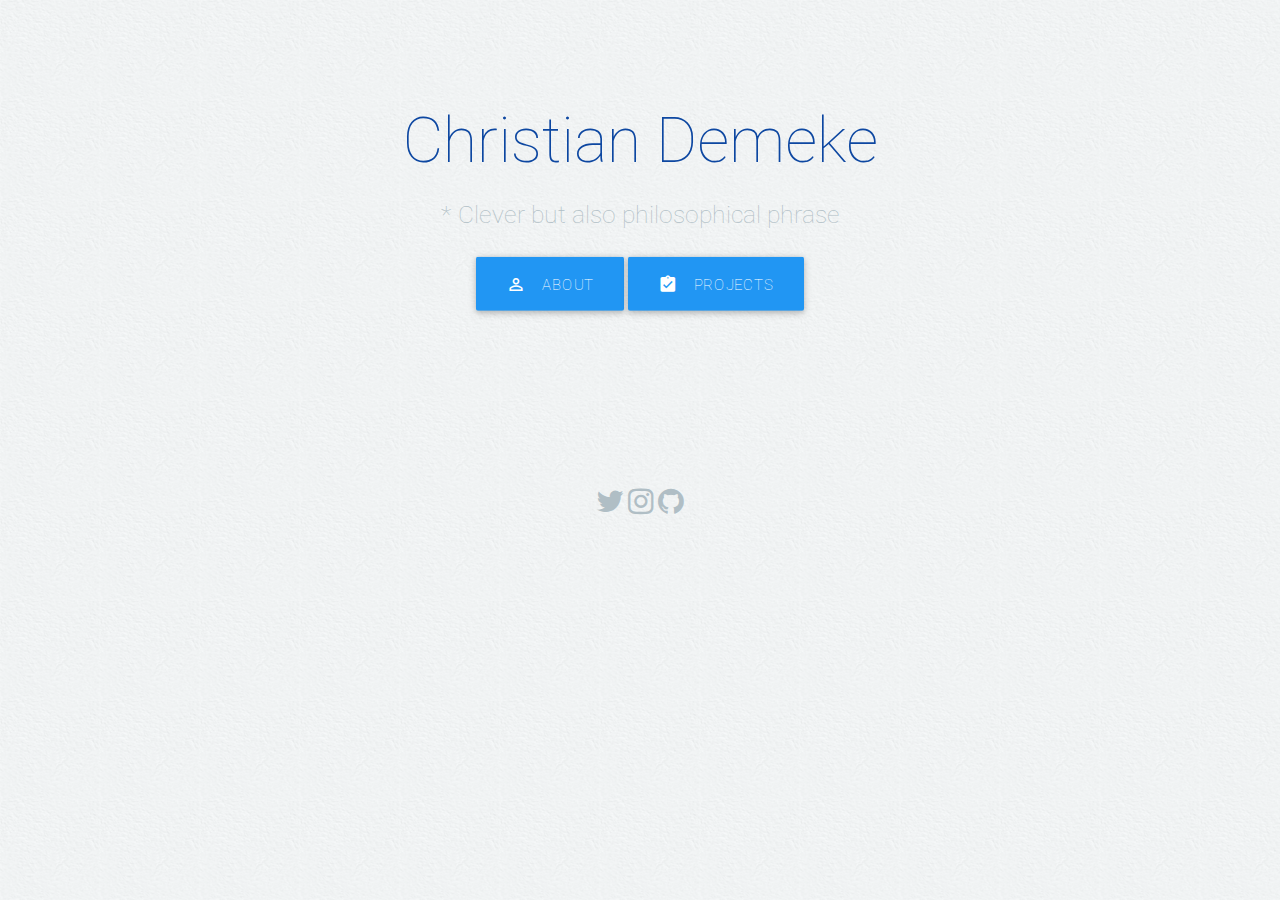
==== resume/index.html @ 6a98872e "resume template" ====
<html>
    <head>
      <!--Import materialize.css-->
      <link type="text/css" rel="stylesheet" href="sass/materialize.css"  media="screen,projection"/>
      <link href="//maxcdn.bootstrapcdn.com/font-awesome/4.2.0/css/font-awesome.min.css" rel="stylesheet">
    </head>
    
    <body>
        <div class="container">
          <div class="section" id="header">
            <div class="container">
              <div class="row">
                <div class="col s12 center">
                  <h1 class="header blue-text darken-4">Christian Demeke</h1>
                  <h5 class="blue-grey-text lighten-3">* Clever but also philosophical phrase</h5>
                  </div>
                <div class="col s12 center">
                  <!--
                  <img class="avatar" src="http://drgeraldstein.files.wordpress.com/2013/03/smiling-baby.jpg" width="240px" height="240px" alt="" />
                  -->
                </div>
                <div class="row"></div>
                <div class="col s12 center">
                  <a id="wrap" value="about" class="buttons waves-effect waves-light btn-large"><i class="mdi-social-person-outline"></i>About</a>
                  <a id="wrap" value="project" class="buttons waves-effect waves-light btn-large"><i class="mdi-action-assignment-turned-in"></i>Projects</a>
                </div>
                
              </div>
            </div>
          </div>
          <div class="details">
            <div class="about wrap">
                  <div class="content">
                    <h4 class="blue-text darken-4">Greetings</h2>
                     <p class="blue-grey-text lighten-1">
                        I currently work <a class="orange-text darken-3" href="http://www.google.com" target="blank">Google</a> as an Account Strategist.
                        <br><br>
                        I excel in fast-paced, team oriented work environments and thrive on hitting deadlines; always looking for the next challenge but never looking past the task at hand until my customer is completely satisfied.                    
                    </p>
                  </div>
            </div>
            <div class="project wrap">
              <div class="content">
                    <h4 class="blue-text darken-4">Projects</h2>
                     <p class="blue-grey-text lighten-1">
                        I currently work <a class="orange-text darken-3" href="http://www.google.com" target="blank">Google</a> as an Account Strategist.
                        <br><br>
                        I excel in fast-paced, team oriented work environments and thrive on hitting deadlines; always looking for the next challenge but never looking past the task at hand until my customer is completely satisfied.                    
                    </p>
                  </div>
            </div>
          <div class="col s12 center blue-text darken-4">
           <p class="">
             <a class="blue-grey-text lighten-3" target="_blank" href="http://twitter.com/chrisdemeke"><i class="fa fa-twitter fa-2x"></i></a>
             <a class="blue-grey-text lighten-3" target="_blank" href="http://instagram.com/chrisdemeke"><i class="fa fa-instagram fa-2x"></i></a>
             <a class="blue-grey-text lighten-3" target="_blank" href="https://github.com/cdemeke"><i class="fa fa-github fa-2x"></i></a>
           </p>
          </div>
        </div>
      <!--Import jQuery before materialize.js-->
      <script type="text/javascript" src="https://code.jquery.com/jquery-2.1.1.min.js"></script>
      <script type="text/javascript" src="js/materialize.min.js"></script>
      <script src="//ajax.googleapis.com/ajax/libs/jquery/1.11.0/jquery.min.js"></script>
      <script src="js/custom.js"></script>

    </body>
  </html>
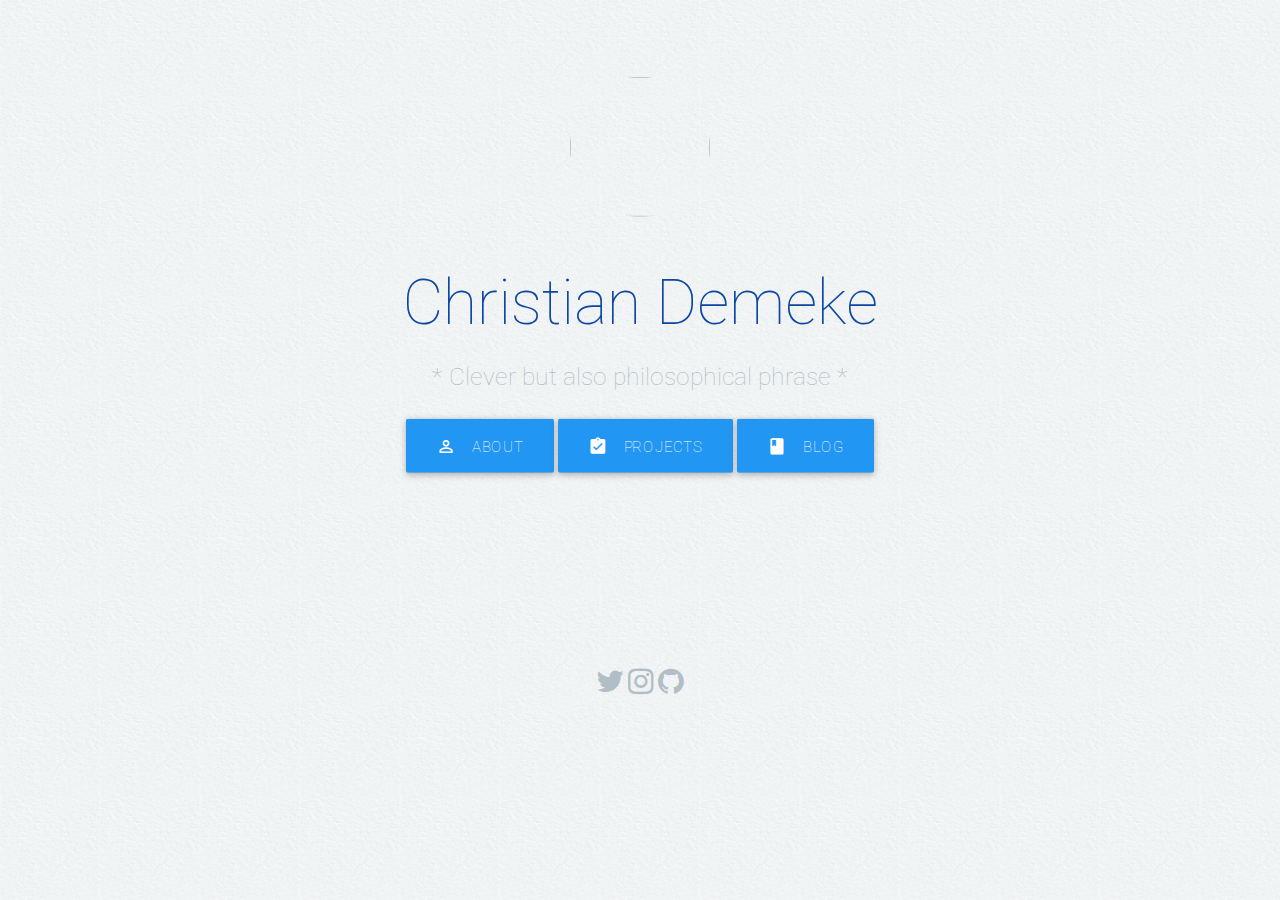
==== commit d99d9f83: "cleaned up code" ====
--- a/resume/index.html
+++ b/resume/index.html
@@ -10,19 +10,19 @@
           <div class="section" id="header">
             <div class="container">
               <div class="row">
-                <div class="col s12 center">
+                <div class="col s12 center animated zoomIn">
+                    <img class="avatar " src="https://avatars2.githubusercontent.com/u/2104096?v=3&s=460" width="140px" height="140px" alt="" />
+                  </div>
+                <div class="col s12 center animated flipInX">
                   <h1 class="header blue-text darken-4">Christian Demeke</h1>
-                  <h5 class="blue-grey-text lighten-3">* Clever but also philosophical phrase</h5>
+                  <h5 class="blue-grey-text lighten-3">* Clever but also philosophical phrase *</h5>
                   </div>
-                <div class="col s12 center">
-                  <!--
-                  <img class="avatar" src="http://drgeraldstein.files.wordpress.com/2013/03/smiling-baby.jpg" width="240px" height="240px" alt="" />
-                  -->
-                </div>
+                
                 <div class="row"></div>
                 <div class="col s12 center">
-                  <a id="wrap" value="about" class="buttons waves-effect waves-light btn-large"><i class="mdi-social-person-outline"></i>About</a>
-                  <a id="wrap" value="project" class="buttons waves-effect waves-light btn-large"><i class="mdi-action-assignment-turned-in"></i>Projects</a>
+                  <a id="wrap" value="about" class="buttons waves-effect waves-light btn-large animated bounceInLeft"><i class="mdi-social-person-outline"></i>About</a>
+                  <a id="wrap" value="project" class="buttons waves-effect waves-light btn-large animated zoomIn"><i class="mdi-action-assignment-turned-in"></i>Projects</a>
+                  <a href="/blog" class="buttons waves-effect waves-light btn-large animated bounceInRight"><i class="mdi-action-book"></i>Blog</a>
                 </div>
                 
               </div>
@@ -32,24 +32,49 @@
             <div class="about wrap">
                   <div class="content">
                     <h4 class="blue-text darken-4">Greetings</h2>
-                     <p class="blue-grey-text lighten-1">
-                        I currently work <a class="orange-text darken-3" href="http://www.google.com" target="blank">Google</a> as an Account Strategist.
+                      <span class="grey-text darken-1">
+                        I excel in fast-paced, team oriented work environments and thrive on hitting deadlines; always looking for the next challenge but never looking past the task at hand until my customer is completely satisfied. <br><br>
+                        I currently at work <a class="orange-text darken-3" href="http://www.google.com" target="blank">Google</a> as an Account Strategist.
                         <br><br>
-                        I excel in fast-paced, team oriented work environments and thrive on hitting deadlines; always looking for the next challenge but never looking past the task at hand until my customer is completely satisfied.                    
-                    </p>
+                      </span>                    
                   </div>
             </div>
             <div class="project wrap">
               <div class="content">
                     <h4 class="blue-text darken-4">Projects</h2>
-                     <p class="blue-grey-text lighten-1">
-                        I currently work <a class="orange-text darken-3" href="http://www.google.com" target="blank">Google</a> as an Account Strategist.
-                        <br><br>
-                        I excel in fast-paced, team oriented work environments and thrive on hitting deadlines; always looking for the next challenge but never looking past the task at hand until my customer is completely satisfied.                    
-                    </p>
+                      <h5 class="grey-text darken-1">2014</h5>
+                        <h6 class="grey-text darken-3">Project #1</h6>
+                          <p class="grey-text darken-1">
+                            Here is the description for the project.
+                            <a class="orange-text darken-3" href="http://www.google.com" target="blank">Google</a> |
+                            <a class="orange-text darken-3" href="http://www.google.com" target="blank">Google2</a>
+                            <br>
+                          </p>
+                        <h6 class="grey-text darken-3">Project #2</h6>
+                          <p class="grey-text darken-1">
+                            Here is the description for the project.
+                            <a class="orange-text darken-3" href="http://www.google.com" target="blank">Google</a> |
+                            <a class="orange-text darken-3" href="http://www.google.com" target="blank">Google2</a>
+                            <br>
+                          </p>
+                      <h5 class="grey-text darken-1">2013</h5>
+                        <h6 class="grey-text darken-3">Project #1</h6>
+                          <p class="grey-text darken-1">
+                            Here is the description for the project.
+                            <a class="orange-text darken-3" href="http://www.google.com" target="blank">Google</a> |
+                            <a class="orange-text darken-3" href="http://www.google.com" target="blank">Google2</a>
+                            <br>
+                          </p>
+                        <h6 class="grey-text darken-3">Project #2</h6>
+                          <p class="grey-text darken-1">
+                            Here is the description for the project.
+                            <a class="orange-text darken-3" href="http://www.google.com" target="blank">Google</a> |
+                            <a class="orange-text darken-3" href="http://www.google.com" target="blank">Google2</a>
+                            <br>
+                          </p>
                   </div>
             </div>
-          <div class="col s12 center blue-text darken-4">
+          <div class="col s12 center blue-text darken-4 animated zoomIn">
            <p class="">
              <a class="blue-grey-text lighten-3" target="_blank" href="http://twitter.com/chrisdemeke"><i class="fa fa-twitter fa-2x"></i></a>
              <a class="blue-grey-text lighten-3" target="_blank" href="http://instagram.com/chrisdemeke"><i class="fa fa-instagram fa-2x"></i></a>
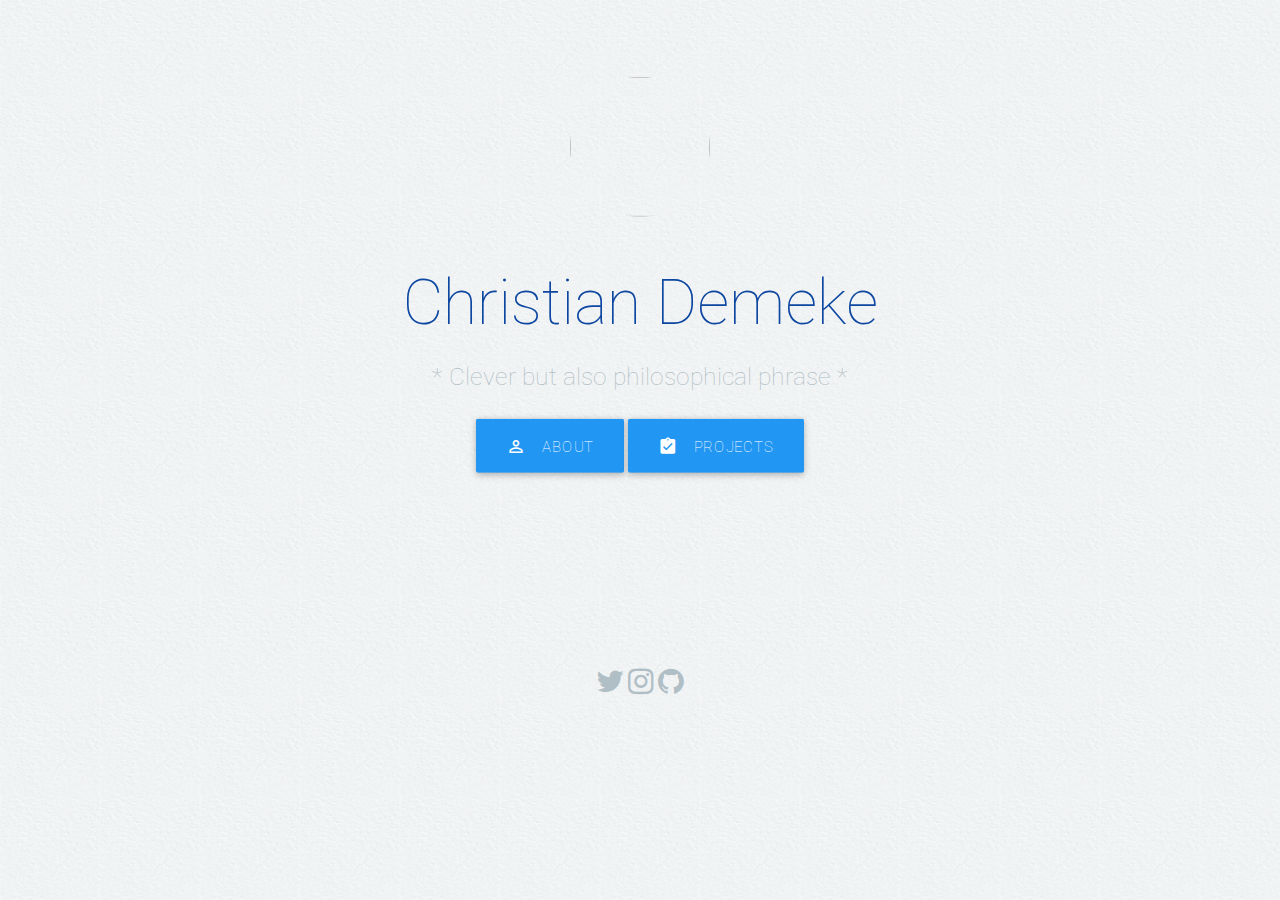
==== commit 62026a29: "updated resume site" ====
--- a/resume/index.html
+++ b/resume/index.html
@@ -21,8 +21,7 @@
                 <div class="row"></div>
                 <div class="col s12 center">
                   <a id="wrap" value="about" class="buttons waves-effect waves-light btn-large animated bounceInLeft"><i class="mdi-social-person-outline"></i>About</a>
-                  <a id="wrap" value="project" class="buttons waves-effect waves-light btn-large animated zoomIn"><i class="mdi-action-assignment-turned-in"></i>Projects</a>
-                  <a href="/blog" class="buttons waves-effect waves-light btn-large animated bounceInRight"><i class="mdi-action-book"></i>Blog</a>
+                  <a id="wrap" value="project" class="buttons waves-effect waves-light btn-large animated bounceInRight"><i class="mdi-action-assignment-turned-in"></i>Projects</a>
                 </div>
                 
               </div>
@@ -33,6 +32,7 @@
                   <div class="content">
                     <h4 class="blue-text darken-4">Greetings</h2>
                       <span class="grey-text darken-1">
+                        Hey there! My name is Chris Demeke, I graduated from <a class="orange-text darken-3" href="http://www.umbc.edu" target="blank">UMBC</a> with a bachelors in Information Systems. <br><br>        
                         I excel in fast-paced, team oriented work environments and thrive on hitting deadlines; always looking for the next challenge but never looking past the task at hand until my customer is completely satisfied. <br><br>
                         I currently at work <a class="orange-text darken-3" href="http://www.google.com" target="blank">Google</a> as an Account Strategist.
                         <br><br>
@@ -45,33 +45,9 @@
                       <h5 class="grey-text darken-1">2014</h5>
                         <h6 class="grey-text darken-3">Project #1</h6>
                           <p class="grey-text darken-1">
-                            Here is the description for the project.
-                            <a class="orange-text darken-3" href="http://www.google.com" target="blank">Google</a> |
-                            <a class="orange-text darken-3" href="http://www.google.com" target="blank">Google2</a>
-                            <br>
+                           Coming Soon.
                           </p>
-                        <h6 class="grey-text darken-3">Project #2</h6>
-                          <p class="grey-text darken-1">
-                            Here is the description for the project.
-                            <a class="orange-text darken-3" href="http://www.google.com" target="blank">Google</a> |
-                            <a class="orange-text darken-3" href="http://www.google.com" target="blank">Google2</a>
-                            <br>
-                          </p>
-                      <h5 class="grey-text darken-1">2013</h5>
-                        <h6 class="grey-text darken-3">Project #1</h6>
-                          <p class="grey-text darken-1">
-                            Here is the description for the project.
-                            <a class="orange-text darken-3" href="http://www.google.com" target="blank">Google</a> |
-                            <a class="orange-text darken-3" href="http://www.google.com" target="blank">Google2</a>
-                            <br>
-                          </p>
-                        <h6 class="grey-text darken-3">Project #2</h6>
-                          <p class="grey-text darken-1">
-                            Here is the description for the project.
-                            <a class="orange-text darken-3" href="http://www.google.com" target="blank">Google</a> |
-                            <a class="orange-text darken-3" href="http://www.google.com" target="blank">Google2</a>
-                            <br>
-                          </p>
+                       
                   </div>
             </div>
           <div class="col s12 center blue-text darken-4 animated zoomIn">
